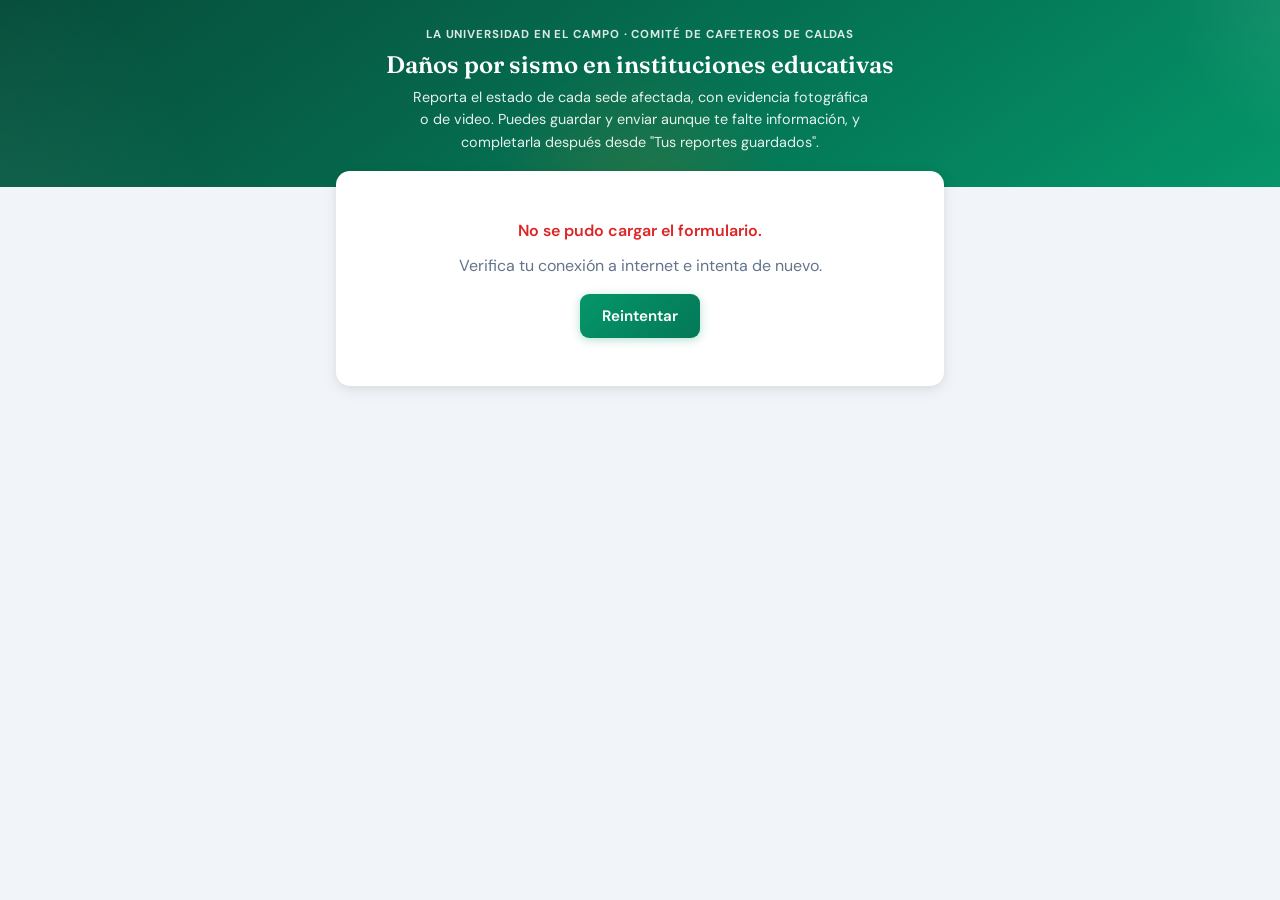
==== index.html @ 1054f1a9 "Formulario de daños por sismo para instituciones educativas de Caldas Formulario estático (padrino, " ====
<!DOCTYPE html>
<html lang="es">
<head>
<meta charset="UTF-8" />
<meta name="viewport" content="width=device-width, initial-scale=1.0, maximum-scale=1" />
<title>Encuesta de Daños por Sismo — Instituciones Educativas de Caldas</title>
<link rel="stylesheet" href="css/styles.css" />
</head>
<body>

<header class="header">
  <div class="header-inner">
    <div class="header-eyebrow">La Universidad en el Campo · Comité de Cafeteros de Caldas</div>
    <h1 class="header-titulo">Daños por sismo en instituciones educativas</h1>
    <p class="header-sub">Reporta el estado de cada sede afectada, con evidencia fotográfica o de video. Puedes guardar y enviar aunque te falte información, y completarla después desde "Tus reportes guardados".</p>
  </div>
</header>

<main class="contenedor">

  <!-- Estado: cargando catálogos -->
  <div id="cargandoCatalogos" class="cargando-catalogos">
    <div class="spinner"></div>
    <p>Cargando municipios, instituciones y sedes…</p>
  </div>

  <!-- Estado: error al cargar catálogos -->
  <div id="errorCatalogos" class="error-catalogos oculto">
    <p style="color:#dc2626; font-weight:600; margin-bottom:10px;">No se pudo cargar el formulario.</p>
    <p style="margin-bottom:16px;">Verifica tu conexión a internet e intenta de nuevo.</p>
    <button type="button" class="btn btn-primario" onclick="location.reload()">Reintentar</button>
  </div>

  <!-- Formulario principal -->
  <form id="formulario" class="oculto" onsubmit="return false;">

    <div id="mensajeError" class="alerta alerta-error oculto"></div>
    <div id="avisoBorrador" class="alerta alerta-aviso oculto">
      Se recuperó un borrador guardado en este navegador. Las fotos y videos <strong>no</strong> se guardan en el borrador — vuelve a adjuntarlos antes de enviar.
    </div>

    <!-- Padrino -->
    <section class="card">
      <div class="card-head">
        <span class="icono">👤</span>
        <h2>Tus datos</h2>
      </div>
      <div class="card-body">
        <div class="campo">
          <label for="padrino">Padrino / madrina<span class="req">*</span></label>
          <select id="padrino" class="control" required>
            <option value="">— Selecciona tu nombre —</option>
          </select>
        </div>
        <div class="padrino-datos">
          <div class="campo" style="margin-bottom:0;">
            <label for="padrinoCorreo">Correo electrónico<span class="req">*</span></label>
            <input type="email" id="padrinoCorreo" class="control" placeholder="tu@correo.com" required />
          </div>
          <div class="campo" style="margin-bottom:0;">
            <label for="padrinoTelefono">Teléfono de contacto<span class="req">*</span></label>
            <input type="tel" id="padrinoTelefono" class="control" placeholder="300 000 0000" required />
          </div>
        </div>
        <p class="campo ayuda" style="margin-top:10px; margin-bottom:0;">Se autocompletan al elegir tu nombre — puedes corregirlos si están desactualizados.</p>
      </div>
    </section>

    <!-- Reportes ya guardados por este padrino (borrador o completo) -->
    <section id="misReportes" class="card oculto">
      <div class="card-head">
        <span class="icono">📋</span>
        <h2>Tus reportes guardados</h2>
      </div>
      <div class="card-body">
        <p class="campo ayuda" style="margin-top:0;">Toca "Continuar / editar" para completar la descripción, el nivel o subir la evidencia que te faltó.</p>
        <div id="misReportesLista"></div>
      </div>
    </section>

    <!-- Instituciones (repetible) -->
    <div id="listaInstituciones"></div>

    <button type="button" id="btnAgregarInstitucion" class="btn btn-agregar btn-block">＋ Agregar institución</button>

    <!-- Envío -->
    <div class="acciones-envio">
      <button type="button" id="btnEnviar" class="btn btn-primario btn-block" disabled>
        Guardar y enviar
      </button>
      <p class="campo ayuda" style="margin-top:8px; margin-bottom:0; text-align:center;">
        Puedes enviar aunque falte el nivel, la descripción o la evidencia — quedará como "Borrador" y podrás completarla luego en "Tus reportes guardados".
      </p>
    </div>
  </form>

  <!-- Pantalla de envío en curso -->
  <section id="pantallaEnvio" class="pantalla-envio oculto">
    <div class="spinner"></div>
    <p class="titulo">Enviando reporte…</p>
    <p class="detalle" id="detalleEnvio">Preparando envío</p>
    <div class="barra-global"><div class="relleno" id="barraGlobalRelleno"></div></div>
    <div id="listaProgresoSedes" class="lista-progreso-sedes"></div>
  </section>

  <!-- Pantalla de resultado -->
  <section id="pantallaResultado" class="pantalla-envio pantalla-exito oculto">
    <div id="resultadoIcono" class="icono-grande">✅</div>
    <p class="titulo" id="resultadoTitulo">Reporte enviado</p>
    <p class="detalle" id="resultadoDetalle"></p>
    <div id="listaResultadoSedes" class="lista-progreso-sedes"></div>
    <div style="display:flex; gap:10px; margin-top:18px; justify-content:center; flex-wrap:wrap;">
      <button type="button" id="btnReintentarFallidas" class="btn btn-primario oculto">Reintentar las que fallaron</button>
      <button type="button" id="btnNuevoReporte" class="btn btn-secundario">Registrar otra institución</button>
    </div>
  </section>

</main>

<!-- ─── Plantillas (clonadas por JS) ─────────────────────── -->

<template id="plantillaInstitucion">
  <section class="institucion-bloque" data-institucion-bloque>
    <div class="institucion-head">
      <span class="titulo">Institución educativa</span>
      <button type="button" class="btn-peligro" data-role="quitar-institucion">🗑 Quitar</button>
    </div>
    <div class="institucion-body">
      <div class="campo-fila">
        <div class="campo">
          <label>Municipio<span class="req">*</span></label>
          <select class="control" data-role="municipio" required>
            <option value="">— Selecciona un municipio —</option>
          </select>
        </div>
        <div class="campo">
          <label>Institución educativa<span class="req">*</span></label>
          <select class="control" data-role="institucion" disabled required>
            <option value="">— Primero elige el municipio —</option>
          </select>
        </div>
      </div>

      <div class="campo">
        <label>Nombre completo del rector<span class="req">*</span></label>
        <input type="text" class="control" data-role="rector-nombre" placeholder="Nombre y apellidos" required />
      </div>
      <div class="campo-fila">
        <div class="campo">
          <label>Correo del rector<span class="req">*</span></label>
          <input type="email" class="control" data-role="rector-correo" placeholder="correo@ejemplo.com" required />
        </div>
        <div class="campo">
          <label>Teléfono del rector<span class="req">*</span></label>
          <input type="tel" class="control" data-role="rector-telefono" placeholder="300 000 0000" required />
        </div>
      </div>

      <div class="sedes-lista" data-role="sedes-lista"></div>

      <button type="button" class="btn btn-agregar btn-block" data-role="agregar-sede" disabled>＋ Agregar sede</button>
    </div>
  </section>
</template>

<template id="plantillaSede">
  <div class="sede-bloque" data-sede-bloque>
    <div class="sede-head">
      <span class="titulo">Sede</span>
      <button type="button" class="btn-peligro" data-role="quitar-sede">🗑 Quitar</button>
    </div>
    <div class="sede-body">
      <div class="campo">
        <label>Sede<span class="req">*</span></label>
        <select class="control" data-role="sede" required>
          <option value="">— Selecciona la sede —</option>
        </select>
      </div>

      <div class="campo">
        <label>Nivel de afectación</label>
        <div class="chips" data-role="nivel-chips" data-valor="">
          <button type="button" class="chip" data-nivel="Sin daños">Sin daños</button>
          <button type="button" class="chip" data-nivel="Leve">Leve</button>
          <button type="button" class="chip" data-nivel="Moderado">Moderado</button>
          <button type="button" class="chip" data-nivel="Grave">Grave</button>
          <button type="button" class="chip" data-nivel="Inhabilitada">Inhabilitada</button>
        </div>
      </div>

      <div class="campo">
        <label>Descripción del daño</label>
        <textarea class="control" data-role="descripcion" placeholder="Describe cómo quedó la sede: estructura, techos, muros, aulas, baterías sanitarias, etc. Puedes dejarlo para después."></textarea>
      </div>

      <div class="campo">
        <label>Fotos</label>
        <div class="adjuntos">
          <label class="adjuntos-btn">
            📷 Adjuntar fotos
            <input type="file" accept="image/*" multiple data-role="fotos-input" style="display:none;" />
          </label>
          <div data-role="fotos-lista"></div>
        </div>
      </div>

      <div class="campo" style="margin-bottom:0;">
        <label>Videos</label>
        <div class="adjuntos">
          <label class="adjuntos-btn">
            🎥 Adjuntar videos
            <input type="file" accept="video/*" multiple data-role="videos-input" style="display:none;" />
          </label>
          <div data-role="videos-lista"></div>
        </div>
      </div>
    </div>
  </div>
</template>

<template id="plantillaArchivo">
  <div class="archivo-item" data-archivo-item>
    <img class="miniatura oculto" data-role="miniatura" alt="" />
    <div class="icono-video oculto" data-role="icono-video">🎥</div>
    <div class="info">
      <div class="nombre" data-role="nombre"></div>
      <div class="peso" data-role="peso"></div>
      <div class="progreso-archivo oculto" data-role="progreso-wrap">
        <div class="relleno" data-role="progreso-relleno"></div>
      </div>
    </div>
    <button type="button" class="quitar" data-role="quitar-archivo" title="Quitar">✕</button>
  </div>
</template>

<template id="plantillaReporteGuardado">
  <div class="progreso-sede-item" data-reporte-item style="align-items:center; justify-content:space-between; gap:10px;">
    <span class="nombre" data-role="texto"></span>
    <span class="badge-registrada" data-role="badge"></span>
    <button type="button" class="btn-texto" data-role="editar">Continuar / editar</button>
  </div>
</template>

<script src="js/config.js"></script>
<script src="js/upload.js"></script>
<script src="js/form.js"></script>
</body>
</html>
---- css/styles.css ----
/* ================================================
   ENCUESTA DE DAÑOS POR SISMO — Estilos
   La Universidad en el Campo · Comité de Cafeteros de Caldas
   ================================================ */

@import url('https://fonts.googleapis.com/css2?family=Fraunces:ital,wght@0,400;0,600;1,400&family=DM+Sans:opsz,wght@9..40,300;9..40,400;9..40,500;9..40,600;9..40,700&display=swap');

/* ─── Variables ─────────────────────────────── */
:root {
  --verde:         #059669;
  --verde-dark:    #047857;
  --verde-grad:    #10b981;
  --verde-claro:   #34d399;
  --verde-suave:   #ecfdf5;
  --verde-medio:   #a7f3d0;

  --ambar:         #d97706;
  --ambar-suave:   #fffbeb;
  --ambar-borde:   #fde68a;

  --rojo:          #dc2626;
  --rojo-suave:    #fef2f2;
  --rojo-borde:    #fecaca;

  --surface:       #ffffff;
  --fondo:         #f1f5f9;
  --texto:         #0f172a;
  --texto-muted:   #64748b;
  --borde:         #e2e8f0;

  --sombra-xs:     0 1px 2px rgba(0,0,0,0.06);
  --sombra-sm:     0 1px 4px rgba(0,0,0,0.07), 0 1px 2px rgba(0,0,0,0.04);
  --sombra:        0 4px 16px rgba(0,0,0,0.08), 0 2px 6px rgba(0,0,0,0.04);
  --sombra-lg:     0 12px 40px rgba(0,0,0,0.12), 0 4px 12px rgba(0,0,0,0.06);

  --radio:         14px;
  --radio-sm:      9px;
  --radio-pill:    100px;
  --t:             0.2s cubic-bezier(0.4, 0, 0.2, 1);
}

/* ─── Reset ─────────────────────────────────── */
*, *::before, *::after { box-sizing: border-box; margin: 0; padding: 0; }

html { -webkit-text-size-adjust: 100%; }

body {
  font-family: 'DM Sans', sans-serif;
  font-weight: 400;
  background: var(--fondo);
  color: var(--texto);
  min-height: 100vh;
  line-height: 1.55;
  font-size: 16px;
  -webkit-font-smoothing: antialiased;
}

h1, h2, h3 { font-family: 'Fraunces', serif; line-height: 1.25; }

button { font-family: inherit; cursor: pointer; }
input, select, textarea { font-family: inherit; font-size: 1rem; }

.oculto { display: none !important; }

/* ─── Header ────────────────────────────────── */
.header {
  background: linear-gradient(145deg, #064e3b 0%, #065f46 28%, #047857 62%, #059669 100%);
  color: #fff;
  padding: 26px 20px 34px;
  text-align: center;
  position: relative;
  overflow: hidden;
}

.header::before {
  content: '';
  position: absolute;
  inset: 0;
  background:
    radial-gradient(circle 500px at -5% 120%, rgba(255,255,255,0.06) 0%, transparent 55%),
    radial-gradient(circle 350px at 105% -10%, rgba(255,255,255,0.09) 0%, transparent 50%),
    radial-gradient(circle 250px at 50% 110%, rgba(217,119,6,0.16) 0%, transparent 60%);
  pointer-events: none;
}

.header-inner { position: relative; max-width: 640px; margin: 0 auto; }

.header-eyebrow {
  font-size: 0.72rem; font-weight: 700; letter-spacing: 0.08em;
  text-transform: uppercase; opacity: 0.85; margin-bottom: 6px;
}

.header-titulo { font-size: 1.5rem; font-weight: 600; margin-bottom: 6px; }

.header-sub { font-size: 0.9rem; opacity: 0.9; max-width: 460px; margin: 0 auto; }

/* ─── Contenedor principal ──────────────────── */
.contenedor { max-width: 640px; margin: -16px auto 0; padding: 0 16px 64px; position: relative; }

.cargando-catalogos, .error-catalogos {
  background: var(--surface); border-radius: var(--radio); box-shadow: var(--sombra);
  padding: 48px 24px; text-align: center; color: var(--texto-muted);
}

.spinner {
  width: 36px; height: 36px; margin: 0 auto 16px;
  border: 3.5px solid var(--verde-suave); border-top-color: var(--verde);
  border-radius: 50%; animation: girar 0.8s linear infinite;
}
@keyframes girar { to { transform: rotate(360deg); } }

/* ─── Tarjetas genéricas ─────────────────────── */
.card {
  background: var(--surface); border-radius: var(--radio);
  box-shadow: var(--sombra); margin-bottom: 16px; overflow: hidden;
}

.card-head {
  padding: 16px 20px; display: flex; align-items: center; gap: 10px;
  border-bottom: 1px solid var(--borde);
}

.card-head .icono { font-size: 1.2rem; }

.card-head h2 { font-size: 1.05rem; font-weight: 600; color: var(--texto); }

.card-body { padding: 20px; }

/* ─── Campos ────────────────────────────────── */
.campo { margin-bottom: 16px; }

.campo label {
  display: block; font-size: 0.85rem; font-weight: 600;
  color: var(--texto); margin-bottom: 6px;
}

.campo .req { color: var(--rojo); margin-left: 2px; }

.campo .ayuda { font-size: 0.78rem; color: var(--texto-muted); margin-top: 4px; }

.control {
  display: block; width: 100%;
  padding: 11px 13px;
  border: 1.5px solid var(--borde);
  border-radius: var(--radio-sm);
  font-size: 0.95rem; color: var(--texto); background: var(--surface);
  outline: none;
  transition: border-color var(--t), box-shadow var(--t);
  -webkit-appearance: none; appearance: none;
}

.control:focus { border-color: var(--verde); box-shadow: 0 0 0 3px var(--verde-suave); }

.control:disabled { background: #f1f5f9; color: var(--texto-muted); cursor: not-allowed; }

textarea.control { resize: vertical; min-height: 84px; line-height: 1.5; }

select.control {
  background-image: url("data:image/svg+xml,%3Csvg xmlns='http://www.w3.org/2000/svg' width='16' height='16' viewBox='0 0 24 24' fill='none' stroke='%2364748B' stroke-width='2.5'%3E%3Cpath d='M6 9l6 6 6-6'/%3E%3C/svg%3E");
  background-repeat: no-repeat; background-position: right 12px center;
  padding-right: 36px; cursor: pointer;
}

.campo-fila { display: grid; grid-template-columns: 1fr 1fr; gap: 12px; }
@media (max-width: 480px) { .campo-fila { grid-template-columns: 1fr; } }

/* ─── Chips (nivel de afectación) ────────────── */
.chips { display: flex; flex-wrap: wrap; gap: 8px; }

.chip {
  display: inline-flex; align-items: center; gap: 6px;
  padding: 9px 16px;
  border: 1.5px solid var(--borde); border-radius: var(--radio-pill);
  background: var(--surface); color: var(--texto-muted);
  font-size: 0.85rem; font-weight: 500;
  transition: all var(--t); user-select: none;
}

.chip:hover { border-color: var(--verde); color: var(--verde-dark); background: var(--verde-suave); }

.chip.activo {
  border-color: var(--verde); background: var(--verde); color: #fff; font-weight: 600;
  box-shadow: 0 2px 8px rgba(5,150,105,0.3);
}

.chip[data-nivel="Grave"].activo,
.chip[data-nivel="Inhabilitada"].activo {
  border-color: var(--rojo); background: var(--rojo); box-shadow: 0 2px 8px rgba(220,38,38,0.3);
}

.chip[data-nivel="Moderado"].activo {
  border-color: var(--ambar); background: var(--ambar); box-shadow: 0 2px 8px rgba(217,119,6,0.3);
}

/* ─── Botones ───────────────────────────────── */
.btn {
  display: inline-flex; align-items: center; justify-content: center; gap: 8px;
  padding: 12px 22px; border: none; border-radius: var(--radio-sm);
  font-size: 0.95rem; font-weight: 600; transition: all var(--t);
  white-space: nowrap;
}

.btn-primario { background: linear-gradient(135deg, var(--verde), var(--verde-dark)); color: #fff; box-shadow: 0 2px 10px rgba(5,150,105,0.3); }
.btn-primario:hover:not(:disabled) { opacity: 0.93; transform: translateY(-1px); }
.btn-primario:disabled { opacity: 0.5; cursor: not-allowed; transform: none; }

.btn-secundario { background: var(--verde-suave); color: var(--verde-dark); border: 1.5px solid var(--verde-medio); }
.btn-secundario:hover { background: var(--verde-medio); }

.btn-agregar {
  width: 100%; background: var(--surface); color: var(--verde-dark);
  border: 1.5px dashed var(--verde-medio); padding: 14px;
}
.btn-agregar:hover { background: var(--verde-suave); border-style: solid; }

.btn-peligro { background: var(--rojo-suave); color: var(--rojo); border: 1.5px solid var(--rojo-borde); padding: 8px 14px; font-size: 0.85rem; }
.btn-peligro:hover { background: #fee2e2; }

.btn-texto { background: none; color: var(--texto-muted); padding: 6px 8px; font-size: 0.85rem; text-decoration: underline; }

.btn-block { width: 100%; }

/* ─── Bloques de institución / sede ──────────── */
.institucion-bloque {
  border: 1.5px solid var(--borde); border-radius: var(--radio);
  margin-bottom: 16px; overflow: hidden; background: var(--surface);
}

.institucion-head {
  display: flex; align-items: center; justify-content: space-between; gap: 10px;
  padding: 14px 18px; background: var(--verde-suave); border-bottom: 1px solid var(--verde-medio);
}

.institucion-head .titulo { font-weight: 700; color: var(--verde-dark); font-size: 0.95rem; }

.institucion-body { padding: 18px; }

.sedes-lista { margin-top: 8px; }

.sede-bloque {
  border: 1.5px solid var(--borde); border-radius: var(--radio-sm);
  margin-bottom: 14px; background: #fafbfc;
}

.sede-head {
  display: flex; align-items: center; justify-content: space-between; gap: 10px;
  padding: 12px 16px; border-bottom: 1px solid var(--borde);
}

.sede-head .titulo { font-weight: 600; font-size: 0.88rem; color: var(--texto); }

.sede-body { padding: 16px; }

.badge-registrada {
  font-size: 0.72rem; font-weight: 700; color: var(--texto-muted);
  background: #e2e8f0; padding: 2px 9px; border-radius: var(--radio-pill);
  margin-left: 6px;
}

/* ─── Adjuntos (fotos / videos) ──────────────── */
.adjuntos { margin-top: 6px; }

.adjuntos-btn {
  display: flex; align-items: center; justify-content: center; gap: 8px;
  border: 1.5px dashed var(--borde); border-radius: var(--radio-sm);
  padding: 14px; color: var(--texto-muted); font-size: 0.88rem; font-weight: 500;
  transition: all var(--t); background: var(--surface);
}
.adjuntos-btn:hover { border-color: var(--verde); color: var(--verde-dark); background: var(--verde-suave); }

.archivo-item {
  display: flex; align-items: center; gap: 10px;
  padding: 8px 10px; border: 1px solid var(--borde); border-radius: var(--radio-sm);
  margin-top: 8px; background: var(--surface);
}

.archivo-item .miniatura {
  width: 42px; height: 42px; border-radius: 8px; object-fit: cover;
  background: var(--fondo); flex-shrink: 0;
}

.archivo-item .icono-video {
  width: 42px; height: 42px; border-radius: 8px; flex-shrink: 0;
  background: var(--verde-suave); color: var(--verde-dark);
  display: flex; align-items: center; justify-content: center; font-size: 1.1rem;
}

.archivo-item .info { flex: 1; min-width: 0; }
.archivo-item .nombre { font-size: 0.83rem; font-weight: 500; white-space: nowrap; overflow: hidden; text-overflow: ellipsis; }
.archivo-item .peso { font-size: 0.75rem; color: var(--texto-muted); }

.archivo-item .quitar {
  background: none; border: none; color: var(--texto-muted); font-size: 1.1rem;
  padding: 4px 8px; border-radius: 6px; flex-shrink: 0;
}
.archivo-item .quitar:hover { background: var(--rojo-suave); color: var(--rojo); }

.progreso-archivo {
  height: 4px; background: var(--borde); border-radius: var(--radio-pill);
  margin-top: 6px; overflow: hidden;
}
.progreso-archivo .relleno {
  height: 100%; width: 0%; background: var(--verde); transition: width 0.2s ease;
}

/* ─── Alertas / mensajes ─────────────────────── */
.alerta {
  border-radius: var(--radio-sm); padding: 12px 15px; font-size: 0.87rem;
  margin-bottom: 16px; display: flex; align-items: flex-start; gap: 8px; font-weight: 500;
}
.alerta-error { background: var(--rojo-suave); color: var(--rojo); border: 1.5px solid var(--rojo-borde); }
.alerta-aviso { background: var(--ambar-suave); color: #92400e; border: 1.5px solid var(--ambar-borde); }
.alerta-ok    { background: var(--verde-suave); color: var(--verde-dark); border: 1.5px solid var(--verde-medio); }

/* ─── Padrino ───────────────────────────────── */
.padrino-datos {
  display: grid; grid-template-columns: 1fr 1fr; gap: 12px; margin-top: 4px;
}
@media (max-width: 480px) { .padrino-datos { grid-template-columns: 1fr; } }

/* ─── Envío / progreso global ────────────────── */
.pantalla-envio {
  background: var(--surface); border-radius: var(--radio); box-shadow: var(--sombra);
  padding: 32px 24px; text-align: center;
}

.pantalla-envio .titulo { font-size: 1.1rem; font-weight: 600; margin: 14px 0 6px; }
.pantalla-envio .detalle { font-size: 0.88rem; color: var(--texto-muted); margin-bottom: 20px; }

.lista-progreso-sedes { text-align: left; max-width: 420px; margin: 0 auto; }

.progreso-sede-item {
  display: flex; align-items: center; gap: 10px;
  padding: 10px 14px; border-radius: var(--radio-sm); margin-bottom: 8px;
  background: var(--fondo); font-size: 0.85rem;
}
.progreso-sede-item .estado-icono { flex-shrink: 0; font-size: 1rem; }
.progreso-sede-item.ok       { background: var(--verde-suave); color: var(--verde-dark); }
.progreso-sede-item.error    { background: var(--rojo-suave); color: var(--rojo); }
.progreso-sede-item.activo   { background: #eff6ff; color: #1d4ed8; }
.progreso-sede-item .nombre  { flex: 1; }

.barra-global {
  height: 6px; background: var(--borde); border-radius: var(--radio-pill);
  overflow: hidden; margin: 18px 0;
}
.barra-global .relleno {
  height: 100%; background: linear-gradient(90deg, var(--verde), var(--verde-claro));
  transition: width 0.3s ease;
}

/* ─── Pantalla de resultado final ────────────── */
.pantalla-exito .icono-grande { font-size: 2.6rem; margin-bottom: 10px; }

/* ─── Footer / acciones fijas ────────────────── */
.acciones-envio {
  position: sticky; bottom: 0; background: var(--surface);
  padding: 14px 16px; border-top: 1px solid var(--borde);
  box-shadow: 0 -4px 16px rgba(0,0,0,0.06); border-radius: var(--radio) var(--radio) 0 0;
  margin: 0 -16px;
}

/* ─── Responsive ─────────────────────────────── */
@media (max-width: 380px) {
  .header-titulo { font-size: 1.3rem; }
  .card-body, .institucion-body, .sede-body { padding: 14px; }
}
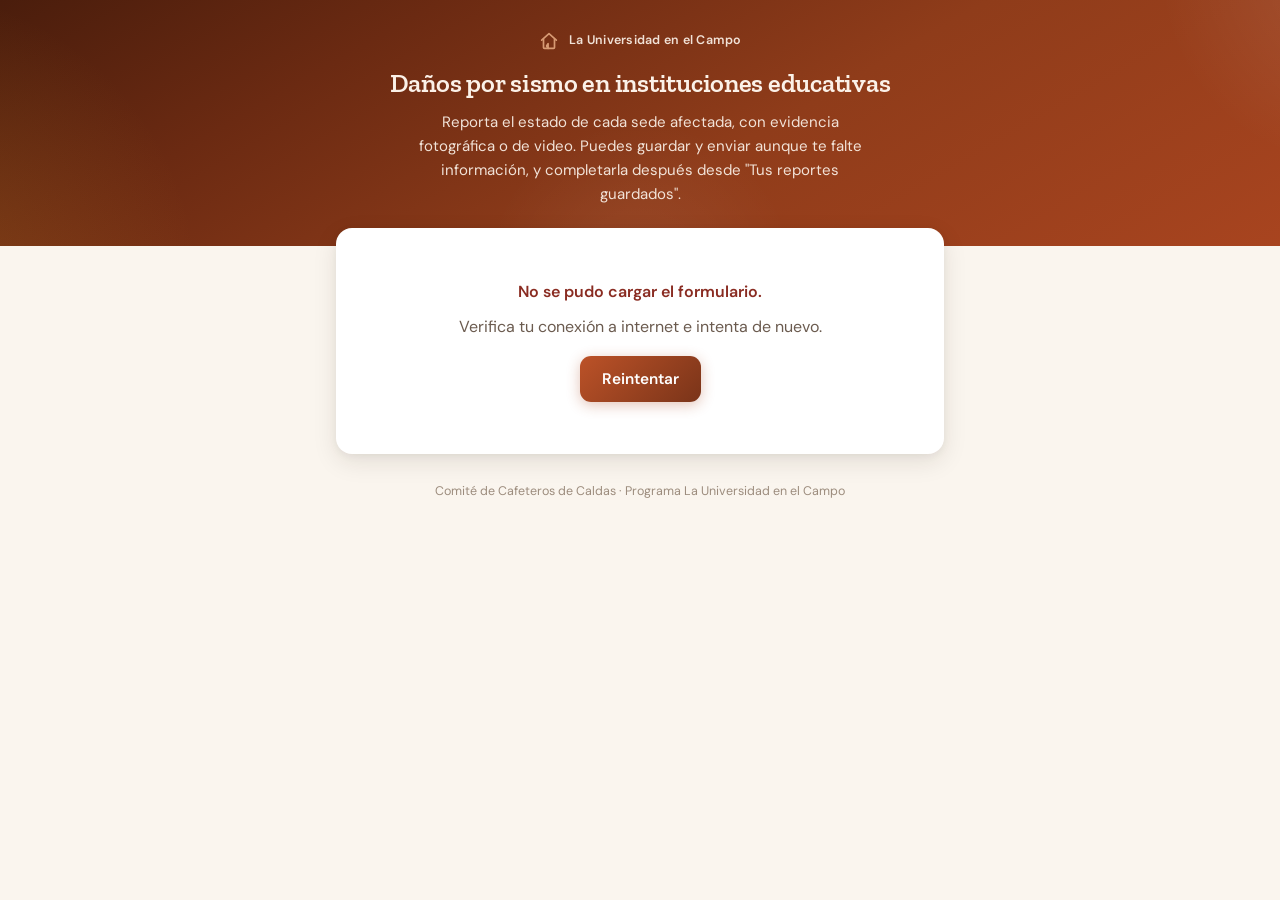
==== commit a75801f7: "Rediseño visual: paleta terracota, íconos SVG y movimiento Reemplaza el verde genérico compartido co" ====
--- a/index.html
+++ b/index.html
@@ -8,9 +8,65 @@
 </head>
 <body>
 
+<!-- ─── Sprite de íconos (SVG en línea, trazo único) ───────── -->
+<svg style="display:none" aria-hidden="true">
+  <symbol id="icono-casa-grieta" viewBox="0 0 24 24">
+    <path d="M4 11 12 4l8 7"/>
+    <path d="M6 10v9a1 1 0 0 0 1 1h10a1 1 0 0 0 1-1v-9"/>
+    <path d="M11 20v-5l-1.4 1.8L11 15l-1.6 2.4L11 20"/>
+  </symbol>
+  <symbol id="icono-usuario" viewBox="0 0 24 24">
+    <circle cx="12" cy="8" r="4"/>
+    <path d="M4 20c0-4 3.6-7 8-7s8 3 8 7"/>
+  </symbol>
+  <symbol id="icono-portapapeles" viewBox="0 0 24 24">
+    <path d="M9 3.6h6a1 1 0 0 1 1 1V6h1a2 2 0 0 1 2 2v12a2 2 0 0 1-2 2H7a2 2 0 0 1-2-2V8a2 2 0 0 1 2-2h1V4.6a1 1 0 0 1 1-1Z"/>
+    <path d="M9 12h6M9 16h4"/>
+  </symbol>
+  <symbol id="icono-camara" viewBox="0 0 24 24">
+    <path d="M4 8a2 2 0 0 1 2-2h1.2l1-1.6A1.5 1.5 0 0 1 9.5 3.6h5a1.5 1.5 0 0 1 1.3.8L16.8 6H18a2 2 0 0 1 2 2v10a2 2 0 0 1-2 2H6a2 2 0 0 1-2-2Z"/>
+    <circle cx="12" cy="13" r="3.4"/>
+  </symbol>
+  <symbol id="icono-video" viewBox="0 0 24 24">
+    <rect x="3" y="6" width="12" height="12" rx="2"/>
+    <path d="m15 10.3 5.2-3.4a.8.8 0 0 1 1.3.6v9a.8.8 0 0 1-1.3.6L15 13.7"/>
+  </symbol>
+  <symbol id="icono-basura" viewBox="0 0 24 24">
+    <path d="M4 7h16"/>
+    <path d="M9 7V5a1 1 0 0 1 1-1h4a1 1 0 0 1 1 1v2"/>
+    <path d="M6 7l1 13a2 2 0 0 0 2 2h6a2 2 0 0 0 2-2l1-13"/>
+    <path d="M10 11v6M14 11v6"/>
+  </symbol>
+  <symbol id="icono-mas" viewBox="0 0 24 24">
+    <path d="M12 5v14M5 12h14"/>
+  </symbol>
+  <symbol id="icono-x" viewBox="0 0 24 24">
+    <path d="m6 6 12 12M18 6 6 18"/>
+  </symbol>
+  <symbol id="icono-marcador" viewBox="0 0 24 24">
+    <path d="M12 21s7-6.1 7-11.5a7 7 0 0 0-14 0C5 14.9 12 21 12 21Z"/>
+    <circle cx="12" cy="9.5" r="2.4"/>
+  </symbol>
+  <symbol id="icono-check-circulo" viewBox="0 0 24 24">
+    <circle cx="12" cy="12" r="9"/>
+    <path d="m8 12.4 2.6 2.6L16 9.6"/>
+  </symbol>
+  <symbol id="icono-alerta" viewBox="0 0 24 24">
+    <path d="M12 4 22 20H2Z" stroke-linejoin="round"/>
+    <path d="M12 10.2v3.6"/>
+    <circle cx="12" cy="17" r="0.9" fill="currentColor" stroke="none"/>
+  </symbol>
+  <symbol id="icono-circulo" viewBox="0 0 24 24">
+    <circle cx="12" cy="12" r="8"/>
+  </symbol>
+</svg>
+
 <header class="header">
   <div class="header-inner">
-    <div class="header-eyebrow">La Universidad en el Campo · Comité de Cafeteros de Caldas</div>
+    <div class="header-marca">
+      <svg class="icono-svg" aria-hidden="true"><use href="#icono-casa-grieta"/></svg>
+      <span>La Universidad en el Campo</span>
+    </div>
     <h1 class="header-titulo">Daños por sismo en instituciones educativas</h1>
     <p class="header-sub">Reporta el estado de cada sede afectada, con evidencia fotográfica o de video. Puedes guardar y enviar aunque te falte información, y completarla después desde "Tus reportes guardados".</p>
   </div>
@@ -26,7 +82,7 @@
 
   <!-- Estado: error al cargar catálogos -->
   <div id="errorCatalogos" class="error-catalogos oculto">
-    <p style="color:#dc2626; font-weight:600; margin-bottom:10px;">No se pudo cargar el formulario.</p>
+    <p style="color:var(--danger-ink); font-weight:600; margin-bottom:10px;">No se pudo cargar el formulario.</p>
     <p style="margin-bottom:16px;">Verifica tu conexión a internet e intenta de nuevo.</p>
     <button type="button" class="btn btn-primario" onclick="location.reload()">Reintentar</button>
   </div>
@@ -34,15 +90,19 @@
   <!-- Formulario principal -->
   <form id="formulario" class="oculto" onsubmit="return false;">
 
-    <div id="mensajeError" class="alerta alerta-error oculto"></div>
+    <div id="mensajeError" class="alerta alerta-error oculto">
+      <svg class="icono-svg" aria-hidden="true"><use href="#icono-alerta"/></svg>
+      <span data-role="texto"></span>
+    </div>
     <div id="avisoBorrador" class="alerta alerta-aviso oculto">
-      Se recuperó un borrador guardado en este navegador. Las fotos y videos <strong>no</strong> se guardan en el borrador — vuelve a adjuntarlos antes de enviar.
+      <svg class="icono-svg" aria-hidden="true"><use href="#icono-portapapeles"/></svg>
+      <span>Se recuperó un borrador guardado en este navegador. Las fotos y videos <strong>no</strong> se guardan en el borrador — vuelve a adjuntarlos antes de enviar.</span>
     </div>
 
     <!-- Padrino -->
     <section class="card">
       <div class="card-head">
-        <span class="icono">👤</span>
+        <span class="icono"><svg class="icono-svg" aria-hidden="true"><use href="#icono-usuario"/></svg></span>
         <h2>Tus datos</h2>
       </div>
       <div class="card-body">
@@ -54,8 +114,8 @@
         </div>
         <div class="padrino-datos">
           <div class="campo" style="margin-bottom:0;">
-            <label for="padrinoCorreo">Correo electrónico<span class="req">*</span></label>
-            <input type="email" id="padrinoCorreo" class="control" placeholder="tu@correo.com" required />
+            <label for="padrinoCorreo">Correo electrónico</label>
+            <input type="email" id="padrinoCorreo" class="control" placeholder="tu@correo.com" />
           </div>
           <div class="campo" style="margin-bottom:0;">
             <label for="padrinoTelefono">Teléfono de contacto<span class="req">*</span></label>
@@ -69,7 +129,7 @@
     <!-- Reportes ya guardados por este padrino (borrador o completo) -->
     <section id="misReportes" class="card oculto">
       <div class="card-head">
-        <span class="icono">📋</span>
+        <span class="icono"><svg class="icono-svg" aria-hidden="true"><use href="#icono-portapapeles"/></svg></span>
         <h2>Tus reportes guardados</h2>
       </div>
       <div class="card-body">
@@ -81,7 +141,10 @@
     <!-- Instituciones (repetible) -->
     <div id="listaInstituciones"></div>
 
-    <button type="button" id="btnAgregarInstitucion" class="btn btn-agregar btn-block">＋ Agregar institución</button>
+    <button type="button" id="btnAgregarInstitucion" class="btn btn-agregar btn-block">
+      <svg class="icono-svg" aria-hidden="true"><use href="#icono-mas"/></svg>
+      Agregar institución
+    </button>
 
     <!-- Envío -->
     <div class="acciones-envio">
@@ -104,8 +167,8 @@
   </section>
 
   <!-- Pantalla de resultado -->
-  <section id="pantallaResultado" class="pantalla-envio pantalla-exito oculto">
-    <div id="resultadoIcono" class="icono-grande">✅</div>
+  <section id="pantallaResultado" class="pantalla-envio oculto">
+    <div id="resultadoIcono" class="icono-resultado"></div>
     <p class="titulo" id="resultadoTitulo">Reporte enviado</p>
     <p class="detalle" id="resultadoDetalle"></p>
     <div id="listaResultadoSedes" class="lista-progreso-sedes"></div>
@@ -115,6 +178,8 @@
     </div>
   </section>
 
+  <p class="footer-creditos">Comité de Cafeteros de Caldas · Programa La Universidad en el Campo</p>
+
 </main>
 
 <!-- ─── Plantillas (clonadas por JS) ─────────────────────── -->
@@ -122,8 +187,14 @@
 <template id="plantillaInstitucion">
   <section class="institucion-bloque" data-institucion-bloque>
     <div class="institucion-head">
-      <span class="titulo">Institución educativa</span>
-      <button type="button" class="btn-peligro" data-role="quitar-institucion">🗑 Quitar</button>
+      <span class="titulo">
+        <svg class="icono-svg" aria-hidden="true"><use href="#icono-marcador"/></svg>
+        Institución educativa
+      </span>
+      <button type="button" class="btn-peligro" data-role="quitar-institucion">
+        <svg class="icono-svg" aria-hidden="true"><use href="#icono-basura"/></svg>
+        Quitar
+      </button>
     </div>
     <div class="institucion-body">
       <div class="campo-fila">
@@ -158,7 +229,10 @@
 
       <div class="sedes-lista" data-role="sedes-lista"></div>
 
-      <button type="button" class="btn btn-agregar btn-block" data-role="agregar-sede" disabled>＋ Agregar sede</button>
+      <button type="button" class="btn btn-agregar btn-block" data-role="agregar-sede" disabled>
+        <svg class="icono-svg" aria-hidden="true"><use href="#icono-mas"/></svg>
+        Agregar sede
+      </button>
     </div>
   </section>
 </template>
@@ -166,8 +240,14 @@
 <template id="plantillaSede">
   <div class="sede-bloque" data-sede-bloque>
     <div class="sede-head">
-      <span class="titulo">Sede</span>
-      <button type="button" class="btn-peligro" data-role="quitar-sede">🗑 Quitar</button>
+      <span class="titulo">
+        <svg class="icono-svg" aria-hidden="true"><use href="#icono-marcador"/></svg>
+        Sede
+      </span>
+      <button type="button" class="btn-peligro" data-role="quitar-sede">
+        <svg class="icono-svg" aria-hidden="true"><use href="#icono-basura"/></svg>
+        Quitar
+      </button>
     </div>
     <div class="sede-body">
       <div class="campo">
@@ -197,7 +277,8 @@
         <label>Fotos</label>
         <div class="adjuntos">
           <label class="adjuntos-btn">
-            📷 Adjuntar fotos
+            <svg class="icono-svg" aria-hidden="true"><use href="#icono-camara"/></svg>
+            Adjuntar fotos
             <input type="file" accept="image/*" multiple data-role="fotos-input" style="display:none;" />
           </label>
           <div data-role="fotos-lista"></div>
@@ -208,7 +289,8 @@
         <label>Videos</label>
         <div class="adjuntos">
           <label class="adjuntos-btn">
-            🎥 Adjuntar videos
+            <svg class="icono-svg" aria-hidden="true"><use href="#icono-video"/></svg>
+            Adjuntar videos
             <input type="file" accept="video/*" multiple data-role="videos-input" style="display:none;" />
           </label>
           <div data-role="videos-lista"></div>
@@ -221,7 +303,9 @@
 <template id="plantillaArchivo">
   <div class="archivo-item" data-archivo-item>
     <img class="miniatura oculto" data-role="miniatura" alt="" />
-    <div class="icono-video oculto" data-role="icono-video">🎥</div>
+    <div class="icono-video oculto" data-role="icono-video">
+      <svg class="icono-svg" aria-hidden="true" data-role="icono-tipo"><use href="#icono-camara"/></svg>
+    </div>
     <div class="info">
       <div class="nombre" data-role="nombre"></div>
       <div class="peso" data-role="peso"></div>
@@ -229,7 +313,9 @@
         <div class="relleno" data-role="progreso-relleno"></div>
       </div>
     </div>
-    <button type="button" class="quitar" data-role="quitar-archivo" title="Quitar">✕</button>
+    <button type="button" class="quitar" data-role="quitar-archivo" title="Quitar">
+      <svg class="icono-svg" aria-hidden="true"><use href="#icono-x"/></svg>
+    </button>
   </div>
 </template>
 
--- a/css/styles.css
+++ b/css/styles.css
@@ -3,70 +3,132 @@
    La Universidad en el Campo · Comité de Cafeteros de Caldas
    ================================================ */
 
-@import url('https://fonts.googleapis.com/css2?family=Fraunces:ital,wght@0,400;0,600;1,400&family=DM+Sans:opsz,wght@9..40,300;9..40,400;9..40,500;9..40,600;9..40,700&display=swap');
-
-/* ─── Variables ─────────────────────────────── */
+@import url('https://fonts.googleapis.com/css2?family=Zilla+Slab:wght@500;600;700&family=DM+Sans:opsz,wght@9..40,400;9..40,500;9..40,600;9..40,700&display=swap');
+
+/* ─── Paleta ─────────────────────────────────
+   Terracota/arcilla y tierra — techos de barro y suelo cafetero de Caldas —
+   en vez del verde genérico repetido en el resto de los formularios del
+   programa. El verde queda reservado como significado semántico ("a salvo" /
+   "completo"), no como color de marca.
+   ───────────────────────────────────────────── */
 :root {
-  --verde:         #059669;
-  --verde-dark:    #047857;
-  --verde-grad:    #10b981;
-  --verde-claro:   #34d399;
-  --verde-suave:   #ecfdf5;
-  --verde-medio:   #a7f3d0;
-
-  --ambar:         #d97706;
-  --ambar-suave:   #fffbeb;
-  --ambar-borde:   #fde68a;
-
-  --rojo:          #dc2626;
-  --rojo-suave:    #fef2f2;
-  --rojo-borde:    #fecaca;
-
-  --surface:       #ffffff;
-  --fondo:         #f1f5f9;
-  --texto:         #0f172a;
-  --texto-muted:   #64748b;
-  --borde:         #e2e8f0;
-
-  --sombra-xs:     0 1px 2px rgba(0,0,0,0.06);
-  --sombra-sm:     0 1px 4px rgba(0,0,0,0.07), 0 1px 2px rgba(0,0,0,0.04);
-  --sombra:        0 4px 16px rgba(0,0,0,0.08), 0 2px 6px rgba(0,0,0,0.04);
-  --sombra-lg:     0 12px 40px rgba(0,0,0,0.12), 0 4px 12px rgba(0,0,0,0.06);
-
-  --radio:         14px;
-  --radio-sm:      9px;
-  --radio-pill:    100px;
-  --t:             0.2s cubic-bezier(0.4, 0, 0.2, 1);
+  /* Neutros cálidos */
+  --paper:      #FAF5EE;
+  --surface:    #FFFFFF;
+  --ink-900:    #241C16;
+  --ink-700:    #4A3B31;
+  --ink-600:    #6B5B4F;
+  --ink-400:    #9C8C7D;
+  --ink-300:    #DED3C5;
+  --ink-150:    #ECE4D9;
+  --ink-100:    #F5EFE6;
+
+  /* Marca — arcilla / terracota */
+  --clay-700:   #7A3419;
+  --clay-600:   #A8441F;
+  --clay-500:   #BC5228;
+  --clay-300:   #E0A47C;
+  --clay-100:   #F6E3D3;
+  --clay-50:    #FBF1E8;
+
+  /* Semántico: a salvo / completo */
+  --safe-ink:    #1F5C38;
+  --safe:        #2F7A4F;
+  --safe-bg:     #E6F3EA;
+  --safe-border: #A9D9BB;
+
+  /* Semántico: atención / borrador / leve-moderado */
+  --caution-ink: #8F5C0A;
+  --caution:     #D99A2B;
+  --caution-bg:  #FCF1DC;
+  --caution-border: #F0CE8E;
+
+  /* Semántico: grave / error */
+  --danger-ink:  #8A2C22;
+  --danger:      #B23A2E;
+  --danger-bg:   #FBEAE7;
+  --danger-border: #EFC0B7;
+
+  /* Semántico: en curso */
+  --info-ink:    #2B527A;
+  --info:        #3D6FA6;
+  --info-bg:     #EAF1F8;
+  --info-border: #BFD7EC;
+
+  --sombra-xs:  0 1px 2px rgba(36,28,22,0.06);
+  --sombra-sm:  0 2px 6px rgba(36,28,22,0.07), 0 1px 2px rgba(36,28,22,0.05);
+  --sombra:     0 8px 24px rgba(36,28,22,0.10), 0 2px 8px rgba(36,28,22,0.05);
+  --sombra-lg:  0 16px 44px rgba(36,28,22,0.14), 0 4px 14px rgba(36,28,22,0.07);
+
+  --radio:      16px;
+  --radio-sm:   11px;
+  --radio-pill: 100px;
+
+  --ease-out:   cubic-bezier(0.16, 1, 0.3, 1);
+  --t-fast:     0.15s var(--ease-out);
+  --t:          0.22s var(--ease-out);
+  --t-slow:     0.4s var(--ease-out);
 }
 
 /* ─── Reset ─────────────────────────────────── */
 *, *::before, *::after { box-sizing: border-box; margin: 0; padding: 0; }
 
 html { -webkit-text-size-adjust: 100%; }
+
+@media (prefers-reduced-motion: reduce) {
+  *, *::before, *::after {
+    animation-duration: 0.01ms !important;
+    animation-iteration-count: 1 !important;
+    transition-duration: 0.01ms !important;
+    scroll-behavior: auto !important;
+  }
+}
 
 body {
   font-family: 'DM Sans', sans-serif;
   font-weight: 400;
-  background: var(--fondo);
-  color: var(--texto);
+  background: var(--paper);
+  color: var(--ink-900);
   min-height: 100vh;
   line-height: 1.55;
   font-size: 16px;
   -webkit-font-smoothing: antialiased;
 }
 
-h1, h2, h3 { font-family: 'Fraunces', serif; line-height: 1.25; }
+h1, h2 { font-family: 'Zilla Slab', serif; line-height: 1.2; letter-spacing: -0.01em; }
 
 button { font-family: inherit; cursor: pointer; }
 input, select, textarea { font-family: inherit; font-size: 1rem; }
 
+a { color: var(--clay-600); }
+
 .oculto { display: none !important; }
+
+:focus-visible {
+  outline: 2.5px solid var(--clay-500);
+  outline-offset: 2px;
+  border-radius: 4px;
+}
+
+/* ─── Icono base (SVG en línea) ───────────────── */
+.icono-svg {
+  width: 1em;
+  height: 1em;
+  stroke: currentColor;
+  fill: none;
+  stroke-width: 1.85;
+  stroke-linecap: round;
+  stroke-linejoin: round;
+  flex-shrink: 0;
+  display: inline-block;
+  vertical-align: -0.15em;
+}
 
 /* ─── Header ────────────────────────────────── */
 .header {
-  background: linear-gradient(145deg, #064e3b 0%, #065f46 28%, #047857 62%, #059669 100%);
-  color: #fff;
-  padding: 26px 20px 34px;
+  background: linear-gradient(150deg, #4A1D0C 0%, #6B2A12 26%, #8F3C1A 58%, #A8441F 100%);
+  color: #FBF1E8;
+  padding: 30px 20px 40px;
   text-align: center;
   position: relative;
   overflow: hidden;
@@ -77,35 +139,45 @@
   position: absolute;
   inset: 0;
   background:
-    radial-gradient(circle 500px at -5% 120%, rgba(255,255,255,0.06) 0%, transparent 55%),
-    radial-gradient(circle 350px at 105% -10%, rgba(255,255,255,0.09) 0%, transparent 50%),
-    radial-gradient(circle 250px at 50% 110%, rgba(217,119,6,0.16) 0%, transparent 60%);
+    radial-gradient(circle 520px at -8% 118%, rgba(217,154,43,0.22) 0%, transparent 58%),
+    radial-gradient(circle 380px at 106% -12%, rgba(255,255,255,0.10) 0%, transparent 52%),
+    radial-gradient(circle 260px at 50% 112%, rgba(255,255,255,0.06) 0%, transparent 60%);
   pointer-events: none;
 }
 
 .header-inner { position: relative; max-width: 640px; margin: 0 auto; }
 
-.header-eyebrow {
-  font-size: 0.72rem; font-weight: 700; letter-spacing: 0.08em;
-  text-transform: uppercase; opacity: 0.85; margin-bottom: 6px;
-}
-
-.header-titulo { font-size: 1.5rem; font-weight: 600; margin-bottom: 6px; }
-
-.header-sub { font-size: 0.9rem; opacity: 0.9; max-width: 460px; margin: 0 auto; }
+.header-marca {
+  display: inline-flex; align-items: center; justify-content: center; gap: 9px;
+  margin-bottom: 16px; opacity: 0.92;
+}
+.header-marca .icono-svg { width: 22px; height: 22px; color: var(--clay-300); }
+.header-marca span {
+  font-size: 0.78rem; font-weight: 600; letter-spacing: 0.02em;
+}
+
+.header-titulo { font-size: 1.65rem; font-weight: 600; margin-bottom: 10px; }
+
+.header-sub { font-size: 0.94rem; opacity: 0.92; max-width: 460px; margin: 0 auto; line-height: 1.6; }
 
 /* ─── Contenedor principal ──────────────────── */
-.contenedor { max-width: 640px; margin: -16px auto 0; padding: 0 16px 64px; position: relative; }
+.contenedor { max-width: 640px; margin: -18px auto 0; padding: 0 16px 64px; position: relative; }
 
 .cargando-catalogos, .error-catalogos {
   background: var(--surface); border-radius: var(--radio); box-shadow: var(--sombra);
-  padding: 48px 24px; text-align: center; color: var(--texto-muted);
+  padding: 52px 24px; text-align: center; color: var(--ink-600);
 }
 
 .spinner {
-  width: 36px; height: 36px; margin: 0 auto 16px;
-  border: 3.5px solid var(--verde-suave); border-top-color: var(--verde);
-  border-radius: 50%; animation: girar 0.8s linear infinite;
+  width: 34px; height: 34px; margin: 0 auto 16px;
+  border: 3px solid var(--clay-100); border-top-color: var(--clay-600);
+  border-radius: 50%; animation: girar 0.7s linear infinite;
+}
+.spinner-sm {
+  width: 16px; height: 16px;
+  border: 2px solid var(--info-border); border-top-color: var(--info);
+  border-radius: 50%; animation: girar 0.7s linear infinite;
+  flex-shrink: 0;
 }
 @keyframes girar { to { transform: rotate(360deg); } }
 
@@ -113,52 +185,63 @@
 .card {
   background: var(--surface); border-radius: var(--radio);
   box-shadow: var(--sombra); margin-bottom: 16px; overflow: hidden;
+  border: 1px solid rgba(36,28,22,0.05);
 }
 
 .card-head {
-  padding: 16px 20px; display: flex; align-items: center; gap: 10px;
-  border-bottom: 1px solid var(--borde);
-}
-
-.card-head .icono { font-size: 1.2rem; }
-
-.card-head h2 { font-size: 1.05rem; font-weight: 600; color: var(--texto); }
-
-.card-body { padding: 20px; }
+  padding: 18px 22px; display: flex; align-items: center; gap: 12px;
+  border-bottom: 1px solid var(--ink-150);
+}
+
+.card-head .icono {
+  width: 34px; height: 34px; border-radius: 10px; flex-shrink: 0;
+  background: var(--clay-50); color: var(--clay-600);
+  display: flex; align-items: center; justify-content: center;
+}
+.card-head .icono .icono-svg { width: 18px; height: 18px; }
+
+.card-head h2 { font-size: 1.08rem; font-weight: 600; color: var(--ink-900); }
+
+.card-body { padding: 22px; }
 
 /* ─── Campos ────────────────────────────────── */
-.campo { margin-bottom: 16px; }
+.campo { margin-bottom: 18px; }
 
 .campo label {
   display: block; font-size: 0.85rem; font-weight: 600;
-  color: var(--texto); margin-bottom: 6px;
-}
-
-.campo .req { color: var(--rojo); margin-left: 2px; }
-
-.campo .ayuda { font-size: 0.78rem; color: var(--texto-muted); margin-top: 4px; }
+  color: var(--ink-700); margin-bottom: 7px;
+}
+
+.campo .req { color: var(--clay-600); margin-left: 2px; }
+
+.campo .ayuda { font-size: 0.79rem; color: var(--ink-600); margin-top: 5px; }
 
 .control {
   display: block; width: 100%;
-  padding: 11px 13px;
-  border: 1.5px solid var(--borde);
+  padding: 12px 14px;
+  border: 1.5px solid var(--ink-300);
   border-radius: var(--radio-sm);
-  font-size: 0.95rem; color: var(--texto); background: var(--surface);
+  font-size: 0.96rem; color: var(--ink-900); background: var(--surface);
   outline: none;
-  transition: border-color var(--t), box-shadow var(--t);
+  transition: border-color var(--t), box-shadow var(--t), background var(--t);
   -webkit-appearance: none; appearance: none;
 }
 
-.control:focus { border-color: var(--verde); box-shadow: 0 0 0 3px var(--verde-suave); }
-
-.control:disabled { background: #f1f5f9; color: var(--texto-muted); cursor: not-allowed; }
-
-textarea.control { resize: vertical; min-height: 84px; line-height: 1.5; }
+.control::placeholder { color: var(--ink-400); }
+
+.control:focus { border-color: var(--clay-500); box-shadow: 0 0 0 3.5px var(--clay-100); }
+
+.control:disabled { background: var(--ink-100); color: var(--ink-600); cursor: not-allowed; }
+
+textarea.control { resize: vertical; min-height: 88px; line-height: 1.55; }
 
 select.control {
-  background-image: url("data:image/svg+xml,%3Csvg xmlns='http://www.w3.org/2000/svg' width='16' height='16' viewBox='0 0 24 24' fill='none' stroke='%2364748B' stroke-width='2.5'%3E%3Cpath d='M6 9l6 6 6-6'/%3E%3C/svg%3E");
-  background-repeat: no-repeat; background-position: right 12px center;
-  padding-right: 36px; cursor: pointer;
+  background-image: url("data:image/svg+xml,%3Csvg xmlns='http://www.w3.org/2000/svg' width='16' height='16' viewBox='0 0 24 24' fill='none' stroke='%236B5B4F' stroke-width='2.25'%3E%3Cpath d='M6 9l6 6 6-6'/%3E%3C/svg%3E");
+  background-repeat: no-repeat; background-position: right 13px center;
+  padding-right: 38px; cursor: pointer;
+}
+select.control:disabled {
+  background-image: url("data:image/svg+xml,%3Csvg xmlns='http://www.w3.org/2000/svg' width='16' height='16' viewBox='0 0 24 24' fill='none' stroke='%239C8C7D' stroke-width='2.25'%3E%3Cpath d='M6 9l6 6 6-6'/%3E%3C/svg%3E");
 }
 
 .campo-fila { display: grid; grid-template-columns: 1fr 1fr; gap: 12px; }
@@ -170,91 +253,121 @@
 .chip {
   display: inline-flex; align-items: center; gap: 6px;
   padding: 9px 16px;
-  border: 1.5px solid var(--borde); border-radius: var(--radio-pill);
-  background: var(--surface); color: var(--texto-muted);
+  border: 1.5px solid var(--ink-300); border-radius: var(--radio-pill);
+  background: var(--surface); color: var(--ink-600);
   font-size: 0.85rem; font-weight: 500;
-  transition: all var(--t); user-select: none;
-}
-
-.chip:hover { border-color: var(--verde); color: var(--verde-dark); background: var(--verde-suave); }
+  transition: border-color var(--t-fast), background var(--t-fast), color var(--t-fast), transform var(--t-fast);
+  user-select: none;
+}
+
+.chip:hover { border-color: var(--clay-500); color: var(--clay-700); background: var(--clay-50); }
+.chip:active { transform: scale(0.96); }
 
 .chip.activo {
-  border-color: var(--verde); background: var(--verde); color: #fff; font-weight: 600;
-  box-shadow: 0 2px 8px rgba(5,150,105,0.3);
-}
-
+  border-color: var(--safe); background: var(--safe); color: #fff; font-weight: 600;
+  box-shadow: 0 2px 8px rgba(47,122,79,0.28);
+  animation: chip-pop 0.28s var(--ease-out);
+}
 .chip[data-nivel="Grave"].activo,
 .chip[data-nivel="Inhabilitada"].activo {
-  border-color: var(--rojo); background: var(--rojo); box-shadow: 0 2px 8px rgba(220,38,38,0.3);
-}
-
+  border-color: var(--danger); background: var(--danger); box-shadow: 0 2px 8px rgba(178,58,46,0.28);
+}
+.chip[data-nivel="Leve"].activo,
 .chip[data-nivel="Moderado"].activo {
-  border-color: var(--ambar); background: var(--ambar); box-shadow: 0 2px 8px rgba(217,119,6,0.3);
+  border-color: var(--caution-ink); background: var(--caution-ink); box-shadow: 0 2px 8px rgba(143,92,10,0.28);
+}
+
+@keyframes chip-pop {
+  0%   { transform: scale(0.9); }
+  55%  { transform: scale(1.05); }
+  100% { transform: scale(1); }
 }
 
 /* ─── Botones ───────────────────────────────── */
 .btn {
   display: inline-flex; align-items: center; justify-content: center; gap: 8px;
-  padding: 12px 22px; border: none; border-radius: var(--radio-sm);
-  font-size: 0.95rem; font-weight: 600; transition: all var(--t);
+  padding: 13px 22px; border: none; border-radius: var(--radio-sm);
+  font-size: 0.96rem; font-weight: 600; transition: transform var(--t-fast), box-shadow var(--t-fast), opacity var(--t-fast), background var(--t-fast);
   white-space: nowrap;
 }
 
-.btn-primario { background: linear-gradient(135deg, var(--verde), var(--verde-dark)); color: #fff; box-shadow: 0 2px 10px rgba(5,150,105,0.3); }
-.btn-primario:hover:not(:disabled) { opacity: 0.93; transform: translateY(-1px); }
-.btn-primario:disabled { opacity: 0.5; cursor: not-allowed; transform: none; }
-
-.btn-secundario { background: var(--verde-suave); color: var(--verde-dark); border: 1.5px solid var(--verde-medio); }
-.btn-secundario:hover { background: var(--verde-medio); }
+.btn-primario { background: linear-gradient(135deg, var(--clay-500), var(--clay-700)); color: #fff; box-shadow: 0 3px 14px rgba(168,68,31,0.32); }
+.btn-primario:hover:not(:disabled) { transform: translateY(-1.5px); box-shadow: 0 6px 18px rgba(168,68,31,0.38); }
+.btn-primario:active:not(:disabled) { transform: translateY(0); }
+.btn-primario:disabled { opacity: 0.45; cursor: not-allowed; box-shadow: none; }
+
+.btn-secundario { background: var(--clay-50); color: var(--clay-700); border: 1.5px solid var(--clay-100); }
+.btn-secundario:hover { background: var(--clay-100); }
 
 .btn-agregar {
-  width: 100%; background: var(--surface); color: var(--verde-dark);
-  border: 1.5px dashed var(--verde-medio); padding: 14px;
-}
-.btn-agregar:hover { background: var(--verde-suave); border-style: solid; }
-
-.btn-peligro { background: var(--rojo-suave); color: var(--rojo); border: 1.5px solid var(--rojo-borde); padding: 8px 14px; font-size: 0.85rem; }
-.btn-peligro:hover { background: #fee2e2; }
-
-.btn-texto { background: none; color: var(--texto-muted); padding: 6px 8px; font-size: 0.85rem; text-decoration: underline; }
+  width: 100%; background: var(--surface); color: var(--clay-700);
+  border: 1.5px dashed var(--clay-300); padding: 15px;
+}
+.btn-agregar:hover { background: var(--clay-50); border-style: solid; border-color: var(--clay-500); }
+.btn-agregar .icono-svg { width: 17px; height: 17px; }
+
+.btn-peligro {
+  background: var(--danger-bg); color: var(--danger-ink); border: 1.5px solid var(--danger-border);
+  padding: 8px 13px; font-size: 0.84rem; border-radius: var(--radio-sm);
+  display: inline-flex; align-items: center; gap: 6px;
+}
+.btn-peligro:hover { background: #F7DAD4; }
+.btn-peligro .icono-svg { width: 14px; height: 14px; }
+
+.btn-texto {
+  background: none; color: var(--clay-600); border: none; padding: 6px 4px;
+  font-size: 0.85rem; font-weight: 600; text-decoration: underline; text-underline-offset: 2px;
+  flex-shrink: 0;
+}
+.btn-texto:hover { color: var(--clay-700); }
 
 .btn-block { width: 100%; }
 
 /* ─── Bloques de institución / sede ──────────── */
+@keyframes entrada-bloque {
+  from { opacity: 0; transform: translateY(-8px) scale(0.985); }
+  to   { opacity: 1; transform: translateY(0) scale(1); }
+}
+
 .institucion-bloque {
-  border: 1.5px solid var(--borde); border-radius: var(--radio);
+  border: 1.5px solid var(--ink-300); border-radius: var(--radio);
   margin-bottom: 16px; overflow: hidden; background: var(--surface);
+  animation: entrada-bloque 0.4s var(--ease-out);
+  box-shadow: var(--sombra-xs);
 }
 
 .institucion-head {
   display: flex; align-items: center; justify-content: space-between; gap: 10px;
-  padding: 14px 18px; background: var(--verde-suave); border-bottom: 1px solid var(--verde-medio);
-}
-
-.institucion-head .titulo { font-weight: 700; color: var(--verde-dark); font-size: 0.95rem; }
-
-.institucion-body { padding: 18px; }
-
-.sedes-lista { margin-top: 8px; }
+  padding: 15px 18px; background: var(--clay-50); border-bottom: 1px solid var(--clay-100);
+}
+
+.institucion-head .titulo { display: flex; align-items: center; gap: 8px; font-weight: 700; color: var(--clay-700); font-size: 0.96rem; }
+.institucion-head .titulo .icono-svg { width: 16px; height: 16px; }
+
+.institucion-body { padding: 20px; }
+
+.sedes-lista { margin-top: 6px; }
 
 .sede-bloque {
-  border: 1.5px solid var(--borde); border-radius: var(--radio-sm);
-  margin-bottom: 14px; background: #fafbfc;
+  border: 1.5px solid var(--ink-300); border-radius: var(--radio-sm);
+  margin-bottom: 14px; background: var(--paper);
+  animation: entrada-bloque 0.35s var(--ease-out);
 }
 
 .sede-head {
   display: flex; align-items: center; justify-content: space-between; gap: 10px;
-  padding: 12px 16px; border-bottom: 1px solid var(--borde);
-}
-
-.sede-head .titulo { font-weight: 600; font-size: 0.88rem; color: var(--texto); }
-
-.sede-body { padding: 16px; }
+  padding: 12px 16px; border-bottom: 1px solid var(--ink-300);
+}
+
+.sede-head .titulo { display: flex; align-items: center; gap: 7px; font-weight: 600; font-size: 0.89rem; color: var(--ink-900); }
+.sede-head .titulo .icono-svg { width: 14px; height: 14px; color: var(--clay-600); }
+
+.sede-body { padding: 18px; }
 
 .badge-registrada {
-  font-size: 0.72rem; font-weight: 700; color: var(--texto-muted);
-  background: #e2e8f0; padding: 2px 9px; border-radius: var(--radio-pill);
-  margin-left: 6px;
+  font-size: 0.72rem; font-weight: 700; color: var(--ink-600);
+  background: var(--ink-150); padding: 3px 10px; border-radius: var(--radio-pill);
+  margin-left: 6px; white-space: nowrap;
 }
 
 /* ─── Adjuntos (fotos / videos) ──────────────── */
@@ -262,55 +375,69 @@
 
 .adjuntos-btn {
   display: flex; align-items: center; justify-content: center; gap: 8px;
-  border: 1.5px dashed var(--borde); border-radius: var(--radio-sm);
-  padding: 14px; color: var(--texto-muted); font-size: 0.88rem; font-weight: 500;
-  transition: all var(--t); background: var(--surface);
-}
-.adjuntos-btn:hover { border-color: var(--verde); color: var(--verde-dark); background: var(--verde-suave); }
+  border: 1.5px dashed var(--ink-300); border-radius: var(--radio-sm);
+  padding: 15px; color: var(--ink-600); font-size: 0.88rem; font-weight: 500;
+  transition: border-color var(--t-fast), background var(--t-fast), color var(--t-fast); background: var(--surface);
+}
+.adjuntos-btn:hover { border-color: var(--clay-500); color: var(--clay-700); background: var(--clay-50); }
+.adjuntos-btn .icono-svg { width: 17px; height: 17px; }
+
+@keyframes entrada-archivo {
+  from { opacity: 0; transform: scale(0.92); }
+  to   { opacity: 1; transform: scale(1); }
+}
 
 .archivo-item {
-  display: flex; align-items: center; gap: 10px;
-  padding: 8px 10px; border: 1px solid var(--borde); border-radius: var(--radio-sm);
+  display: flex; align-items: center; gap: 11px;
+  padding: 9px 10px; border: 1px solid var(--ink-300); border-radius: var(--radio-sm);
   margin-top: 8px; background: var(--surface);
+  animation: entrada-archivo 0.22s var(--ease-out);
 }
 
 .archivo-item .miniatura {
-  width: 42px; height: 42px; border-radius: 8px; object-fit: cover;
-  background: var(--fondo); flex-shrink: 0;
+  width: 42px; height: 42px; border-radius: 9px; object-fit: cover;
+  background: var(--ink-100); flex-shrink: 0;
 }
 
 .archivo-item .icono-video {
-  width: 42px; height: 42px; border-radius: 8px; flex-shrink: 0;
-  background: var(--verde-suave); color: var(--verde-dark);
-  display: flex; align-items: center; justify-content: center; font-size: 1.1rem;
-}
+  width: 42px; height: 42px; border-radius: 9px; flex-shrink: 0;
+  background: var(--clay-50); color: var(--clay-600);
+  display: flex; align-items: center; justify-content: center;
+}
+.archivo-item .icono-video .icono-svg { width: 19px; height: 19px; }
 
 .archivo-item .info { flex: 1; min-width: 0; }
 .archivo-item .nombre { font-size: 0.83rem; font-weight: 500; white-space: nowrap; overflow: hidden; text-overflow: ellipsis; }
-.archivo-item .peso { font-size: 0.75rem; color: var(--texto-muted); }
+.archivo-item .peso { font-size: 0.75rem; color: var(--ink-600); }
 
 .archivo-item .quitar {
-  background: none; border: none; color: var(--texto-muted); font-size: 1.1rem;
-  padding: 4px 8px; border-radius: 6px; flex-shrink: 0;
-}
-.archivo-item .quitar:hover { background: var(--rojo-suave); color: var(--rojo); }
+  background: none; border: none; color: var(--ink-600);
+  padding: 6px; border-radius: 7px; flex-shrink: 0;
+  display: flex; align-items: center; justify-content: center;
+  transition: background var(--t-fast), color var(--t-fast);
+}
+.archivo-item .quitar .icono-svg { width: 15px; height: 15px; }
+.archivo-item .quitar:hover { background: var(--danger-bg); color: var(--danger-ink); }
 
 .progreso-archivo {
-  height: 4px; background: var(--borde); border-radius: var(--radio-pill);
+  height: 4px; background: var(--ink-150); border-radius: var(--radio-pill);
   margin-top: 6px; overflow: hidden;
 }
 .progreso-archivo .relleno {
-  height: 100%; width: 0%; background: var(--verde); transition: width 0.2s ease;
+  height: 100%; width: 100%; background: var(--clay-500); border-radius: inherit;
+  transform: scaleX(0); transform-origin: left; transition: transform 0.25s var(--ease-out);
 }
 
 /* ─── Alertas / mensajes ─────────────────────── */
 .alerta {
-  border-radius: var(--radio-sm); padding: 12px 15px; font-size: 0.87rem;
-  margin-bottom: 16px; display: flex; align-items: flex-start; gap: 8px; font-weight: 500;
-}
-.alerta-error { background: var(--rojo-suave); color: var(--rojo); border: 1.5px solid var(--rojo-borde); }
-.alerta-aviso { background: var(--ambar-suave); color: #92400e; border: 1.5px solid var(--ambar-borde); }
-.alerta-ok    { background: var(--verde-suave); color: var(--verde-dark); border: 1.5px solid var(--verde-medio); }
+  border-radius: var(--radio-sm); padding: 13px 16px; font-size: 0.87rem;
+  margin-bottom: 16px; display: flex; align-items: flex-start; gap: 10px; font-weight: 500;
+  animation: entrada-bloque 0.3s var(--ease-out);
+}
+.alerta .icono-svg { width: 17px; height: 17px; margin-top: 1px; flex-shrink: 0; }
+.alerta-error { background: var(--danger-bg); color: var(--danger-ink); border: 1.5px solid var(--danger-border); }
+.alerta-aviso { background: var(--caution-bg); color: var(--caution-ink); border: 1.5px solid var(--caution-border); }
+.alerta-ok    { background: var(--safe-bg); color: var(--safe-ink); border: 1.5px solid var(--safe-border); }
 
 /* ─── Padrino ───────────────────────────────── */
 .padrino-datos {
@@ -321,47 +448,75 @@
 /* ─── Envío / progreso global ────────────────── */
 .pantalla-envio {
   background: var(--surface); border-radius: var(--radio); box-shadow: var(--sombra);
-  padding: 32px 24px; text-align: center;
-}
-
-.pantalla-envio .titulo { font-size: 1.1rem; font-weight: 600; margin: 14px 0 6px; }
-.pantalla-envio .detalle { font-size: 0.88rem; color: var(--texto-muted); margin-bottom: 20px; }
+  padding: 36px 26px; text-align: center;
+  animation: entrada-bloque 0.35s var(--ease-out);
+}
+
+.pantalla-envio .titulo { font-size: 1.15rem; font-weight: 600; margin: 16px 0 6px; font-family: 'Zilla Slab', serif; }
+.pantalla-envio .detalle { font-size: 0.88rem; color: var(--ink-600); margin-bottom: 22px; }
 
 .lista-progreso-sedes { text-align: left; max-width: 420px; margin: 0 auto; }
 
 .progreso-sede-item {
   display: flex; align-items: center; gap: 10px;
-  padding: 10px 14px; border-radius: var(--radio-sm); margin-bottom: 8px;
-  background: var(--fondo); font-size: 0.85rem;
-}
-.progreso-sede-item .estado-icono { flex-shrink: 0; font-size: 1rem; }
-.progreso-sede-item.ok       { background: var(--verde-suave); color: var(--verde-dark); }
-.progreso-sede-item.error    { background: var(--rojo-suave); color: var(--rojo); }
-.progreso-sede-item.activo   { background: #eff6ff; color: #1d4ed8; }
+  padding: 11px 14px; border-radius: var(--radio-sm); margin-bottom: 8px;
+  background: var(--paper); font-size: 0.85rem;
+  transition: background var(--t), color var(--t);
+  animation: entrada-archivo 0.25s var(--ease-out);
+}
+.progreso-sede-item .estado-icono { flex-shrink: 0; display: flex; align-items: center; justify-content: center; width: 18px; height: 18px; }
+.progreso-sede-item .estado-icono .icono-svg { width: 17px; height: 17px; }
+.progreso-sede-item.ok       { background: var(--safe-bg); color: var(--safe-ink); }
+.progreso-sede-item.error    { background: var(--danger-bg); color: var(--danger-ink); }
+.progreso-sede-item.activo   { background: var(--info-bg); color: var(--info-ink); }
 .progreso-sede-item .nombre  { flex: 1; }
 
 .barra-global {
-  height: 6px; background: var(--borde); border-radius: var(--radio-pill);
-  overflow: hidden; margin: 18px 0;
+  height: 7px; background: var(--ink-150); border-radius: var(--radio-pill);
+  overflow: hidden; margin: 20px 0;
 }
 .barra-global .relleno {
-  height: 100%; background: linear-gradient(90deg, var(--verde), var(--verde-claro));
-  transition: width 0.3s ease;
-}
-
-/* ─── Pantalla de resultado final ────────────── */
-.pantalla-exito .icono-grande { font-size: 2.6rem; margin-bottom: 10px; }
+  height: 100%; width: 100%; background: linear-gradient(90deg, var(--clay-600), var(--caution));
+  transform: scaleX(0); transform-origin: left;
+  transition: transform 0.4s var(--ease-out); border-radius: var(--radio-pill);
+}
+
+/* ─── Ícono grande de resultado (éxito animado) ─ */
+.icono-resultado { display: flex; justify-content: center; margin-bottom: 4px; }
+.icono-resultado svg { width: 72px; height: 72px; }
+
+.icono-resultado .anillo-exito {
+  fill: none; stroke: var(--safe); stroke-width: 3.5; stroke-linecap: round;
+  stroke-dasharray: 176; stroke-dashoffset: 176;
+  animation: dibujar-anillo 0.5s var(--ease-out) forwards;
+}
+.icono-resultado .marca-exito {
+  fill: none; stroke: var(--safe); stroke-width: 4.5; stroke-linecap: round; stroke-linejoin: round;
+  stroke-dasharray: 30; stroke-dashoffset: 30;
+  animation: dibujar-marca 0.35s var(--ease-out) 0.42s forwards;
+}
+@keyframes dibujar-anillo { to { stroke-dashoffset: 0; } }
+@keyframes dibujar-marca  { to { stroke-dashoffset: 0; } }
+
+.icono-resultado .anillo-alerta { fill: none; stroke: var(--danger); stroke-width: 3.5; }
+.icono-resultado .marca-alerta  { stroke: var(--danger); stroke-width: 4.5; stroke-linecap: round; }
 
 /* ─── Footer / acciones fijas ────────────────── */
 .acciones-envio {
   position: sticky; bottom: 0; background: var(--surface);
-  padding: 14px 16px; border-top: 1px solid var(--borde);
-  box-shadow: 0 -4px 16px rgba(0,0,0,0.06); border-radius: var(--radio) var(--radio) 0 0;
+  padding: 16px 16px 14px; border-top: 1px solid var(--ink-300);
+  box-shadow: 0 -6px 20px rgba(36,28,22,0.08); border-radius: var(--radio) var(--radio) 0 0;
   margin: 0 -16px;
+}
+
+/* ─── Footer institucional ───────────────────── */
+.footer-creditos {
+  text-align: center; padding: 28px 16px 8px;
+  font-size: 0.78rem; color: var(--ink-400);
 }
 
 /* ─── Responsive ─────────────────────────────── */
 @media (max-width: 380px) {
-  .header-titulo { font-size: 1.3rem; }
-  .card-body, .institucion-body, .sede-body { padding: 14px; }
-}
+  .header-titulo { font-size: 1.4rem; }
+  .card-body, .institucion-body, .sede-body { padding: 15px; }
+}
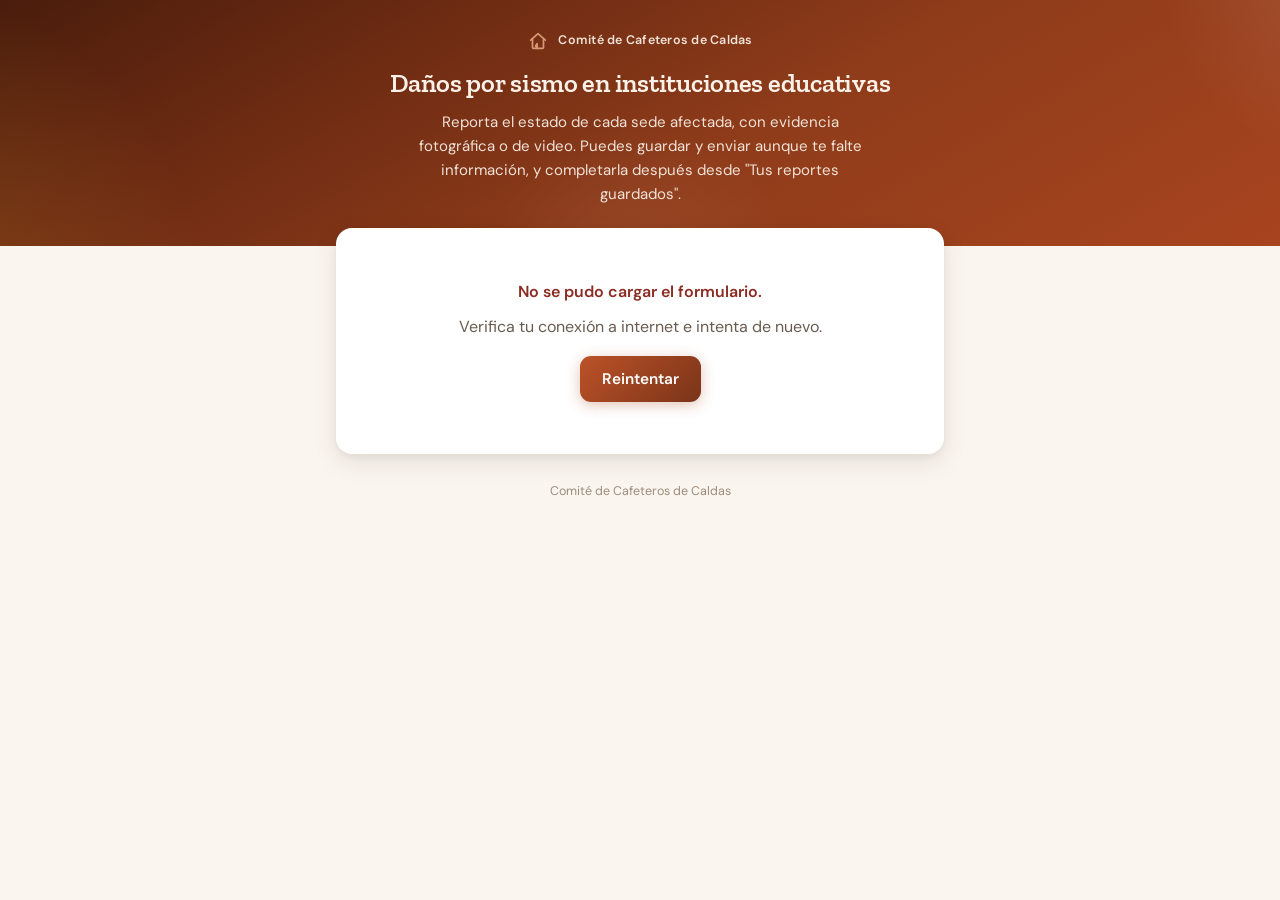
==== commit 8ea4778b: "Quitar la atribución incorrecta a "La Universidad en el Campo" Este formulario es del Comité de Cafe" ====
--- a/index.html
+++ b/index.html
@@ -65,7 +65,7 @@
   <div class="header-inner">
     <div class="header-marca">
       <svg class="icono-svg" aria-hidden="true"><use href="#icono-casa-grieta"/></svg>
-      <span>La Universidad en el Campo</span>
+      <span>Comité de Cafeteros de Caldas</span>
     </div>
     <h1 class="header-titulo">Daños por sismo en instituciones educativas</h1>
     <p class="header-sub">Reporta el estado de cada sede afectada, con evidencia fotográfica o de video. Puedes guardar y enviar aunque te falte información, y completarla después desde "Tus reportes guardados".</p>
@@ -178,7 +178,7 @@
     </div>
   </section>
 
-  <p class="footer-creditos">Comité de Cafeteros de Caldas · Programa La Universidad en el Campo</p>
+  <p class="footer-creditos">Comité de Cafeteros de Caldas</p>
 
 </main>
 
--- a/css/styles.css
+++ b/css/styles.css
@@ -1,6 +1,6 @@
 /* ================================================
    ENCUESTA DE DAÑOS POR SISMO — Estilos
-   La Universidad en el Campo · Comité de Cafeteros de Caldas
+   Comité de Cafeteros de Caldas
    ================================================ */
 
 @import url('https://fonts.googleapis.com/css2?family=Zilla+Slab:wght@500;600;700&family=DM+Sans:opsz,wght@9..40,400;9..40,500;9..40,600;9..40,700&display=swap');
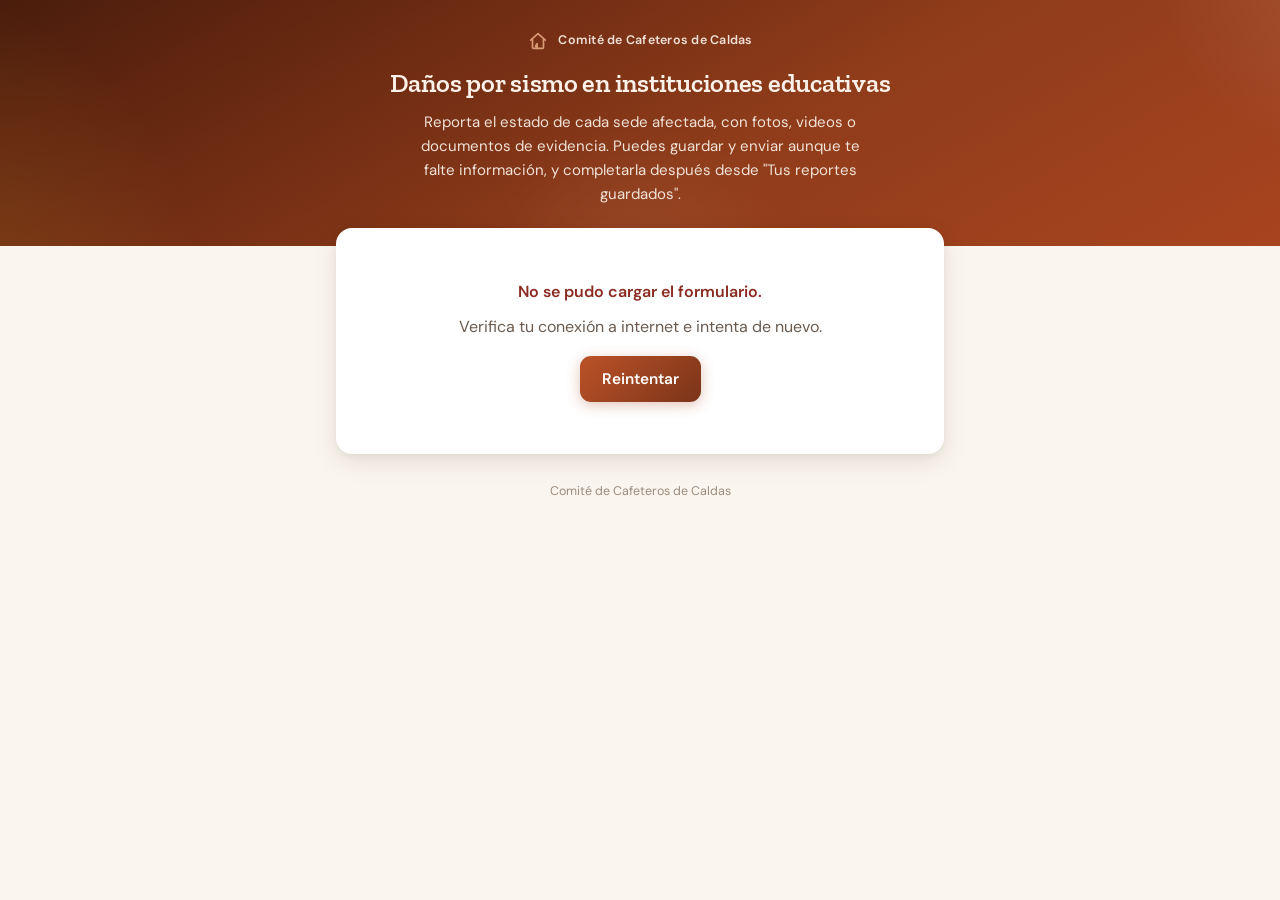
==== commit 95e204ad: "Permitir documentos (PDF/Word/Excel) como evidencia de sede Agrega un tercer tipo de adjunto junto a" ====
--- a/index.html
+++ b/index.html
@@ -59,6 +59,11 @@
   <symbol id="icono-circulo" viewBox="0 0 24 24">
     <circle cx="12" cy="12" r="8"/>
   </symbol>
+  <symbol id="icono-documento" viewBox="0 0 24 24">
+    <path d="M7 3h7l5 5v12a1 1 0 0 1-1 1H7a1 1 0 0 1-1-1V4a1 1 0 0 1 1-1Z"/>
+    <path d="M14 3v5h5"/>
+    <path d="M9 13h6M9 17h6"/>
+  </symbol>
 </svg>
 
 <header class="header">
@@ -68,7 +73,7 @@
       <span>Comité de Cafeteros de Caldas</span>
     </div>
     <h1 class="header-titulo">Daños por sismo en instituciones educativas</h1>
-    <p class="header-sub">Reporta el estado de cada sede afectada, con evidencia fotográfica o de video. Puedes guardar y enviar aunque te falte información, y completarla después desde "Tus reportes guardados".</p>
+    <p class="header-sub">Reporta el estado de cada sede afectada, con fotos, videos o documentos de evidencia. Puedes guardar y enviar aunque te falte información, y completarla después desde "Tus reportes guardados".</p>
   </div>
 </header>
 
@@ -285,7 +290,7 @@
         </div>
       </div>
 
-      <div class="campo" style="margin-bottom:0;">
+      <div class="campo">
         <label>Videos</label>
         <div class="adjuntos">
           <label class="adjuntos-btn">
@@ -296,6 +301,19 @@
           <div data-role="videos-lista"></div>
         </div>
       </div>
+
+      <div class="campo" style="margin-bottom:0;">
+        <label>Documentos</label>
+        <div class="adjuntos">
+          <label class="adjuntos-btn">
+            <svg class="icono-svg" aria-hidden="true"><use href="#icono-documento"/></svg>
+            Adjuntar documentos
+            <input type="file" accept=".pdf,.doc,.docx,.xls,.xlsx,.ppt,.pptx,.txt,application/pdf,application/msword,application/vnd.openxmlformats-officedocument.wordprocessingml.document,application/vnd.ms-excel,application/vnd.openxmlformats-officedocument.spreadsheetml.sheet" multiple data-role="documentos-input" style="display:none;" />
+          </label>
+          <p class="campo ayuda" style="margin-top:6px; margin-bottom:0;">Actas, informes de daños u otros PDF/Word/Excel.</p>
+          <div data-role="documentos-lista"></div>
+        </div>
+      </div>
     </div>
   </div>
 </template>
